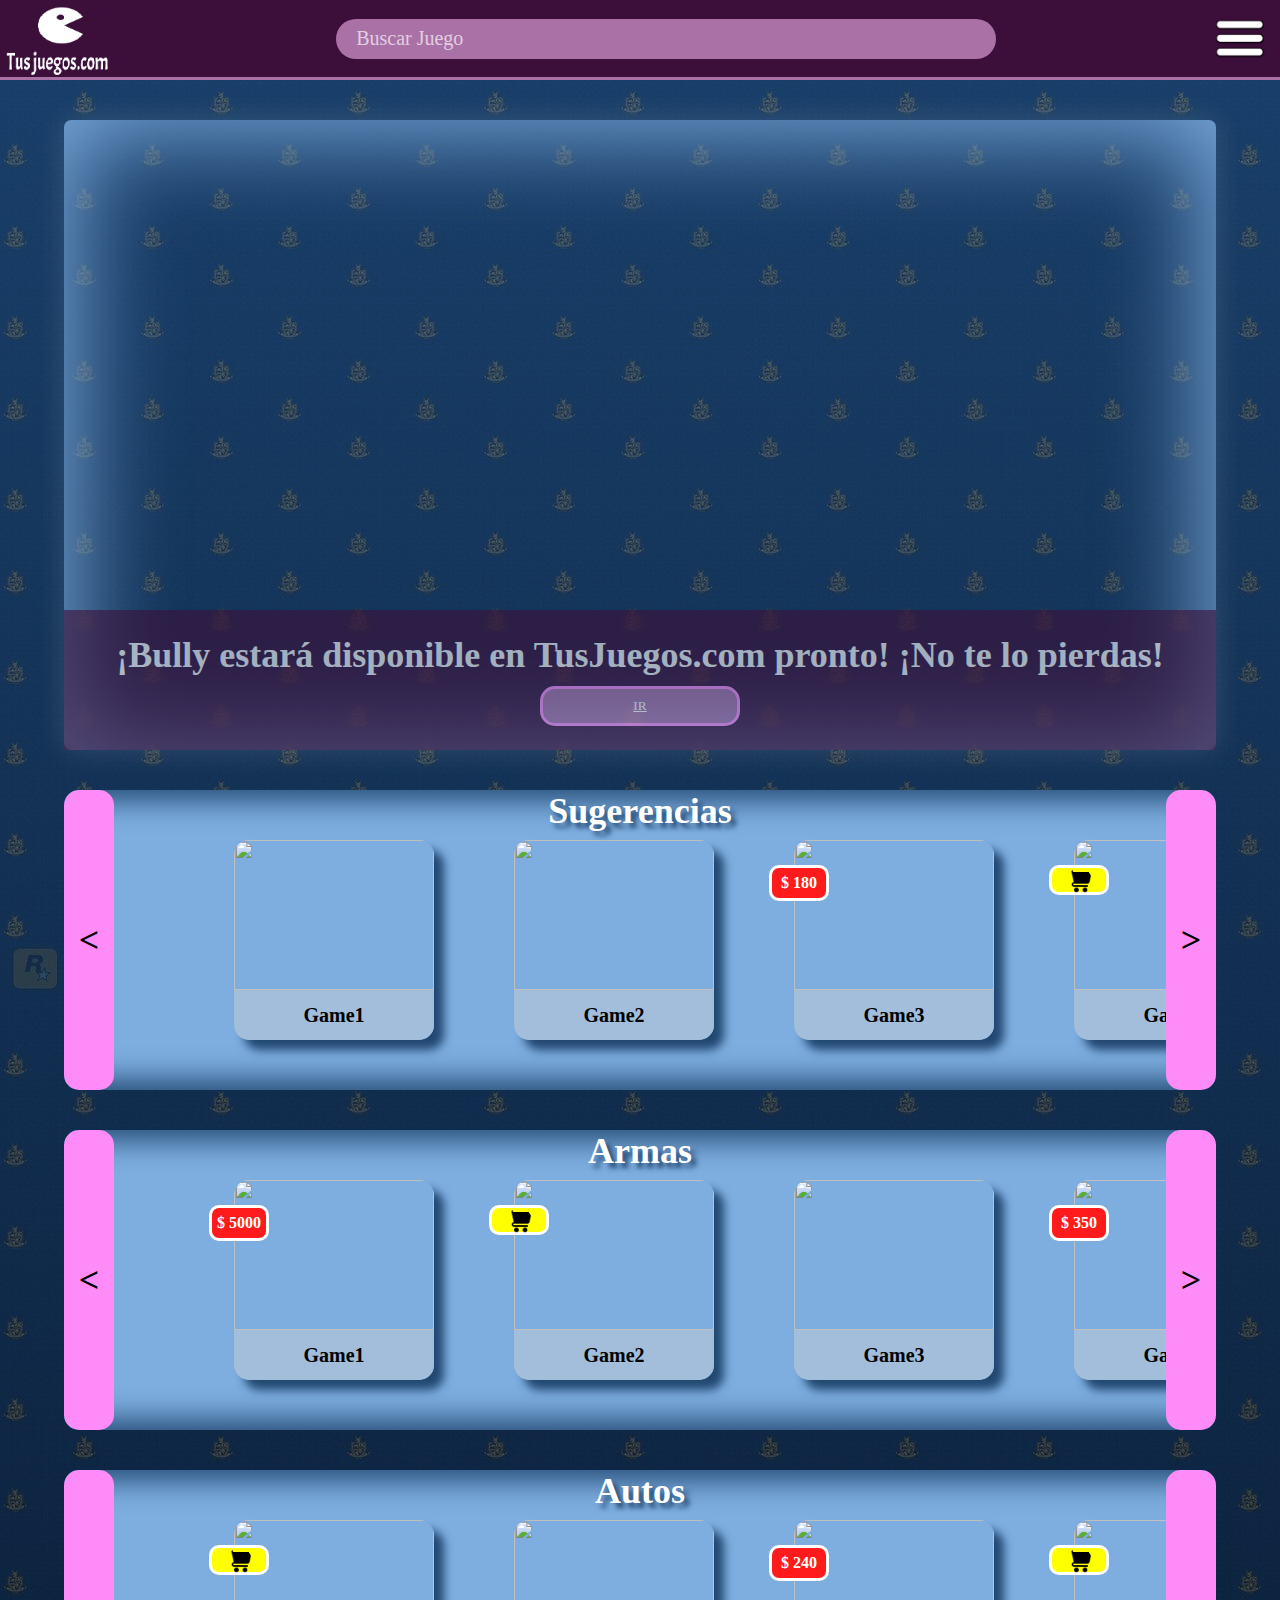
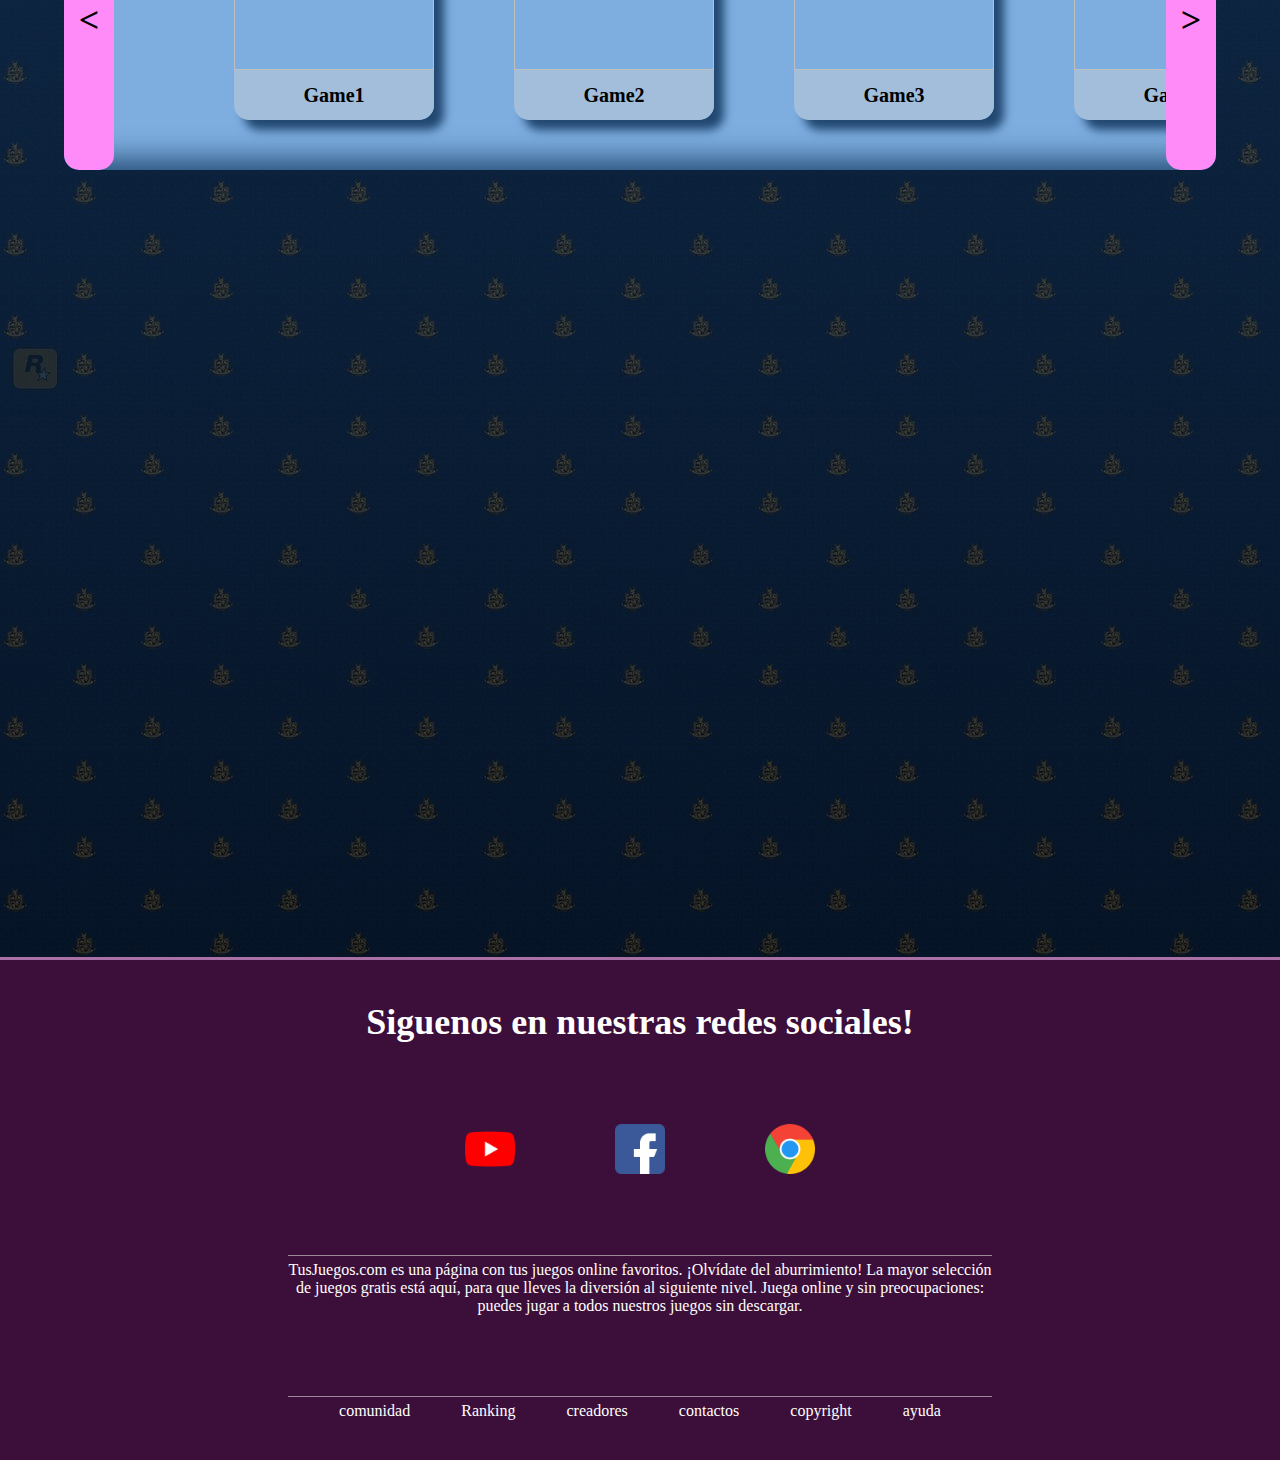
==== TPE-Interfaces/index.html @ 6c7e3aa8 "Add files via upload" ====
<!DOCTYPE html>
<html lang="en">
<head>
    <meta charset="UTF-8">
    <meta http-equiv="X-UA-Compatible" content="IE=edge">
    <meta name="viewport" content="width=device-width, initial-scale=1.0">
    <link rel="stylesheet" href="css/style.css">
    <title>TusJuegos.com</title>
</head>
<body class="home-body">
    
    <header>
            <img class="logo" src="css/img/logo.png" alt="logo">
            <input class="cuadroBusqueda" type="text" placeholder="Buscar Juego">
        
            <img src="css/img/burger.png" alt="burguerNav" class="burger">
    </header>

    <nav class="hiddenClass">
        <ul>
            <li>Categorias</li>
            <li>Lanzamientos</li>
            <li>Mis juegos</li>
            <li>Mi Perfil</li>
            <li>Cerrar Sesion</li>
        </ul>
    </nav>

    <main class="main-home">

        <section class="home-lanzamiento">
            <div class="txt-home-lanzamiento">
                <h2>¡Bully estará disponible en TusJuegos.com pronto! ¡No te lo pierdas!</h2>
                <button class="btn-style-lanzamiento">
                    <span>
                        <a href="lanzamiento.html">
                            IR

                        </a>
                    </span>
                </button>
            </div>
        </section>



        <section class="sugerencias gameSection">
            <h2 class="section-title">Sugerencias</h2>
            <button class="atras">&#60</button>
            <div class="carrousel carrousel-home">
                <article class="game-card">
                <img src="https://picsum.photos/200" alt="">
                <a href="">game1</a>
                </article>
                <article class="game-card">
                    <img src="https://picsum.photos/250" alt="">
                    <a href="">game2</a>
                </article>
                <article class="game-card">
                    <div class="pago">$ 180</div>
                    <img src="https://picsum.photos/250" alt="">
                    <a href="">game3</a>
                </article>
                <article class="game-card">
                    <div class="carrito">
                        <img src="css/img/carrito.png" alt="">
                    </div>
                    <img src="https://picsum.photos/250" alt="">
                    <a href="">game4</a>
                </article>
                <article class="game-card">
                    <img src="https://picsum.photos/250" alt="">
                    <a href="">game5</a>
                </article>
                <article class="game-card">
                    <img src="https://picsum.photos/250" alt="">
                    <a href="">game6</a>
                </article>
            </div>
            <button class="adelante">&#62</button>
        </section>




        <section class="juegosArmas gameSection">
    <h2 class="section-title">Armas</h2>
            <button class="atras">&#60</button>

            <div class="carrousel carrousel-home">
               
                <article class="game-card">
                    <div class="pago">$ 5000</div>
                <img src="https://picsum.photos/200" alt="">
                <a href="">game1</a>
                </article>

                <article class="game-card">
                    <div class="carrito">
                        <img src="css/img/carrito.png" alt="">
                    </div>
                    <img src="https://picsum.photos/250" alt="">
                    <a href="">game2</a>
                </article>
                <article class="game-card">
                    <img src="https://picsum.photos/250" alt="">
                    <a href="">game3</a>
                </article>
                <article class="game-card">
                    <div class="pago">$ 350</div>
                    <img src="https://picsum.photos/250" alt="">
                    <a href="">game4</a>
                </article>
                <article class="game-card">
                    <img src="https://picsum.photos/250" alt="">
                    <a href="">game5</a>
                </article>
                <article class="game-card">
                    <img src="https://picsum.photos/250" alt="">
                    <a href="">game6</a>
                </article>
            </div>
            <button class="adelante">&#62</button>

        </section>

        <section class="juegosAutos gameSection">
            <h2 class="section-title">Autos</h2>
            <button class="atras">&#60</button>
            <div class="carrousel carrousel-home">
                <article class="game-card">
                    <div class="carrito">
                        <img src="css/img/carrito.png" alt="">
                    </div>
                <img src="https://picsum.photos/200" alt="">
                <a href="">game1</a>
                </article>
                <article class="game-card">
                    <img src="https://picsum.photos/250" alt="">
                    <a href="">game2</a>
                </article>
                <article class="game-card">
                    <div class="pago">$ 240</div>
                    <img src="https://picsum.photos/250" alt="">
                    <a href="">game3</a>
                </article>
                <article class="game-card">
                    <div class="carrito">
                        <img src="css/img/carrito.png" alt="">
                    </div>
                    <img src="https://picsum.photos/250" alt="">
                    <a href="">game4</a>
                </article>
                <article class="game-card">
                    <div class="pago">$ 200</div>
                    <img src="https://picsum.photos/250" alt="">
                    <a href="">game5</a>
                </article>
                <article class="game-card">
                    <img src="https://picsum.photos/250" alt="">
                    <a href="">game6</a>
                </article>
            </div>
            <button class="adelante">&#62</button>

        </section>
    </main>



    <footer>
        <h2>Siguenos en nuestras redes sociales!</h2>

        <div class="footer-redes">
            <img src="css/img/youtube.png" alt="youtube">
            <img src="css/img/facebook.png" alt="facebook">
            <img src="css/img/chrome.png" alt="google">
        </div>
        
        <p>TusJuegos.com es una página con tus juegos online favoritos. ¡Olvídate del aburrimiento! La mayor selección de juegos gratis está aquí, para que lleves la diversión al siguiente nivel. Juega online y sin preocupaciones: puedes jugar a todos nuestros juegos sin descargar. </p>
        
        <ul>
            <li>comunidad</li>
            <li>Ranking</li>
            <li>creadores</li>
            <li>contactos</li>
            <li>copyright</li>
            <li>ayuda</li>
        </ul>
    </footer>

    <script src="js/js.js"></script>
</body>
</html>
---- TPE-Interfaces/css/style.css ----
*{
    margin: 0;
    padding: 0;
    color: white;
    font-family: 'Inter';
    list-style: none;
    --home-border:#aa71a7;
}


::-webkit-scrollbar{
    width:12px;
}
::-webkit-scrollbar-track{
    background-color: #3c0f3a;
}
::-webkit-scrollbar-thumb{
    border-radius: 5px;
    background: linear-gradient(to bottom, #aa71a7, #FF8BF9, #aa71a7);
}


h1{
    font-size:64px;
}
h2{
    font-size:36px;
}
h3{
    font-size:20px;
}
h4, p, li{
    font-size:16px;
}
 body{
    background-image: linear-gradient(to bottom,#214871bb, #000000bb), url("img/fondo.jpg");
    position:relative;
} 
.home-body{
    height:340vh;
}

h1{
    font-size: 64px;
}



/* capa negro 0.6 bg body*/
/* body::before{
    content:"";
    height: 100%;
    width: 100%;
    position: absolute;
    background-color:rgb(0, 0, 0);
    opacity: 0.3;
} */


/* HEADER */


header{
    z-index: 15;
    background-color: rgba(60, 15, 58, 1);
    width:100vw;
    --header-height:80px;
    height: var(--header-height);
    position: fixed;
    top:0;
    display: flex;
    justify-content:space-between;
    align-items: center;
    border-bottom:var(--home-border) solid 3px;
    box-sizing: border-box;
}

.cuadroBusqueda{
    height:40px;
    width: 50%;
    background-color: #aa71a7;
    padding-left: 20px;
    border-radius: 30px;
    border-style: none;
    font-size: 20px;
    outline: none;
}

.cuadroBusqueda::placeholder{
    color:rgba(255, 255, 255, 0.671);
}
.logo{
    height:100%;
    transition:0.4s;
}
.logo:hover{
    cursor:pointer;
    transform:scale(0.9);
}





/* BURGER */
.burger{
    --burger-width: 50px;
    width:var(--burger-width);
    height: 50%;
    margin-right:15px;
    transition: 0.4s ease-in-out;
}

.flip{
    transform: rotate(90DEG);
}

.burger:hover{
    cursor: pointer;
    border-radius: 10%;
    background-color:#aa71a7;
}
nav{
    z-index: 15;
    position: fixed;
    top: 90px;
    right:10px;
    background-color: rgba(60, 15, 58, 1);
    border:solid 3px #aa71a7;
    text-align: center;
    
    transition: transform 0.4s ease-in-out;
}
nav li{
    padding: 40px 80px;
}

nav li:hover{
    background-color: #aa71a7;
    cursor: pointer;
}
nav li:active{
    background-color: #FF8BF9;
}

.hiddenClass{
    transform: translate(150%);
}



















/* MAIN HOME*/



.main-home{
    top: 120px;
    /* medida responsive y repeta margenes iguales */
    width:90%;
    position: relative;
    gap:40px;
    display: flex;
    flex-flow: column wrap;
    align-content: center;
    margin:0 auto;
}

/* HOME-LANZAMIENTO */

.home-lanzamiento{
    width:100%;
    height:70vh;
   
    background-size:cover;
    border-radius: 7px;
    display:flex;
    justify-content: space-around;
    align-items: flex-end;
    box-shadow: inset 0 0 100px 10px #7EAEE0, 0 0 30px 0px #ffffff22;
    animation: pasarImgLanzamientoHome 10s infinite  linear;

}
@keyframes pasarImgLanzamientoHome {
    0%,  100%{
        background-image: url("img/bully-preview3.jpg");
        background-position: bottom center;
    }
    24%{
        background-image: url("img/bully-preview3.jpg");
        background-position: top center;
    }
    25%{
        background-image:  url("img/bully-preview2.jpg");
        background-position: top center;
        
    } 
    49%{
         background-image:  url("img/bully-preview2.jpg");
        background-position: bottom center;
    }
     50%{
        background-image:  url("img/desc-bg1.jpg");
        background-position: bottom center;  
    }
    74%{
        background-image:  url("img/desc-bg1.jpg");
        background-position: top center;
    }
     75%{
        background-image:  url("img/bully-preview1.jpg");
        background-position: top center;  
    }
    99%{
        background-image:  url("img/bully-preview1.jpg");
        background-position: bottom center;
    }

}




.txt-home-lanzamiento{
    line-height: 50px;
    text-align: center;
    backdrop-filter:blur(3px);
    background-color: #3c0f3a;
    width:100%;
    padding:20px;
    opacity:0.6;
    transition:0.4s;
}

.txt-home-lanzamiento:hover{
    opacity:0.9;

}

.btn-style-lanzamiento{
    height: 40px;
    width: 200px;
    border-radius: 15px;
    background-color:#aa71a7;
    border:solid #FF8BF9;
    
    transition: all 1s ease;
    position:relative;
    overflow: hidden;
}

 /* animacion boton ver lanzamiento */
.btn-style-lanzamiento::before{
    content:"";
    background-color:#FF8BF9;
    width:210px;
    height:80px;
    padding-right:10px;
    position:absolute;
    top:-82px;
    left:-15px;
    transition:  0.4s ease-out;
    border-radius: 50%;
} 
.btn-style-lanzamiento span{
    position:relative;
}


.btn-style-lanzamiento:hover::before{
    top:-20px;
}
.btn-style-lanzamiento:hover{
    cursor:pointer;
    transform: scale(1.1);
}
.btn-style-lanzamiento:hover span a{
    color:#3c0f3a;
    font-size:2em;
    transition: 0.4s;
}

.section-title{
    z-index:5;
    margin:0 auto;
    text-shadow: 5px 5px 5px  #214871;
    height:fit-content;
    padding: 0 10px;
}











/* carrouseles */
.gameSection{
    width: 100%;
    height: 300px;
    border-radius:15px;
    background-color: #7EAEE0;
    text-align: center;
    display:flex;
    position:relative;
    overflow: hidden;
    box-shadow: inset 0 0 30px 10px #214871;
}
.gameSection button{
    /* z-index:10; */
    background-color: #FF8BF9;
    color:black;
    font-weight: bolder;
    --width-btn:50px;
    height:300px;
    width: var(--width-btn);
    position:absolute;
    border-radius: 15px;
    margin:0;
    padding:0;
    border:none;
    font-size:36px;
    z-index: 1;
    transition: box-shadow 0.2s;
}

/* para todos los carrouseles */
.atras:hover{
    cursor: pointer;
    box-shadow: 0px 0px 20px 20px #FF8BF9;
}
.adelante:hover{
    box-shadow: 0px 0 20px 20px #FF8BF9;
    cursor: pointer;
}

.gameSection .atras{
    left:0px;
}
.gameSection .adelante{
    right:0px;
}
.carrousel-home{
    overflow: hidden;
    margin-left:120px;
    display:flex;
    flex-flow: row nowrap;
    gap: 80px;
    padding: 0 50px;
    align-items: center;
    justify-content: space-between;
    position: absolute;
    scroll-behavior: smooth;
    transition:0.6s ease-in-out;
    height:100%;
}



/*  GAME CARDS */
.game-card{
    display:flex;
    flex-flow:column;
    border-radius: 15px;
position:relative;
    box-shadow:10px 10px 10px 0px #214871;
    transition: transform 0.2s;
}
.game-card:hover{
   
    transform: scale(1.05);
    box-shadow: 10px 10px 20px 0px #214871;
    border:solid 3px #ffffffaa;
}
.pago:hover, .carrito:hover{
    cursor:pointer;
}
 
/* .pago::before, .carrito{
    transition: width 0.4s;
} */
.game-card:hover .pago::before{
    content:"clickea aqui para agregar al carrito";
    position: absolute;
    top:-3px;
    left:-3px;
    width:350%;
    background-color: rgb(255, 107, 107);
    height:200%;
    border:white solid;
    border-radius: 10px;
    box-sizing: content-box;
}
.game-card:hover .carrito::before{
    content:"clickea aqui para confirmar comprar";
    position: absolute;
    color:black;
    top:-3px;
    left:-3px;
    width:350%;
    background-color: rgb(255, 255, 110);
    line-height:200%;
    border:white solid;
    border-radius: 10px;
    box-sizing: content-box;
}

.game-card img{
    object-fit:fill;
    border-radius:15px 15px 0 0;
    height: 150px;
    width: 200px;
}

.game-card a{
    color:black;
    text-decoration:none;
    font-weight: bolder;
    font-size:20px;
    text-transform: capitalize;
    background-color:#a2bedb;
    line-height: 50px;
    border-radius: 0 0 15px 15px;
 
}

.pago, .carrito{
    width:60px;
    border:solid;
    font-weight: bold;
    box-sizing: border-box;
    border-radius:10px;
    position:absolute;
    
    left:-25px;
    top:25px;
}
.pago{
    line-height:30px;
    background-color: rgb(255, 27, 27);
    text-align:center;
}
.carrito{
    height:30px;
    background:yellow;
}
.carrito img{
    width:25px;
    height:fit-content;
}

/* free-game buy-game bought-game */









/* FOOTER */
footer{
    border-top:solid #aa71a7;
    width: 100%;
    height: 500px;
    background-color: #3c0f3a;
    position:absolute;
    bottom:0px;
    display:flex;
    flex-flow: column wrap;
    justify-content: space-around;
    align-items: center;
    text-align: center;
}
footer ul{
    display:flex;
    flex-flow:  nowrap;
    justify-content: space-evenly;
}
footer p, footer ul{
    border-top:#cdc8c8a8 solid 1px;   
    width:55%;
    padding-top:5px;
}
.footer-redes{
    display: flex;
    justify-content: center;
    gap:100px;
    
}
.footer-redes img{
width:50px;
height:50px;
}





































/* LANZAMIENTO */

.lanzamiento-body{
    height:500vh;
}

.hero-main{
    margin-top:80px;
}





/* seccion hero */
.hero-image{
    height: calc(100vh - 80px);/*ventana - header*/
    /* background: attachment position/size | repeat |  image/color  */
    position:relative;
    display: flex;
    justify-content: space-evenly;
}

.hero-image::before{
    content:"";
    height:70px;
    width:70px;
    background-image: url("img/go-down.png");
    filter:opacity(1);
    background-size: cover;
    position:absolute;
    bottom:10px;
    left:calc(50% - 35px);
    z-index:1;
    animation: up-down infinite 0.4s linear alternate;
}

@keyframes up-down{
    100%{
        transform: translateY(7px);
    }
}

.logo-game{
    object-fit: contain;
    width:300px;
}
.img-superpuesta{
    z-index: 1;
 }

.blur-hero{
    position:absolute;
    width:100%;
    height:100%;
    object-fit: cover;
    filter:blur(5px) brightness(0.4);
    z-index:0;
    
}





/* CARACTERISTICAS */

.hero-caracteristicas{
    background-color: #7EAEE055;
    margin-top: 100px;
    width:100%;
    padding: 100px 50px;
    box-sizing: border-box;
    display:grid;
    grid-template-columns: 1fr 1fr;
    flex-wrap: wrap;
    position:relative;
    gap:50px;
    justify-content: space-evenly;
}

.feature-card{
    height: 200px;
    display:flex;
    text-align: center;
    border-radius:15px;
    overflow: hidden;
    box-shadow: 0 5px 5px 0px;
    transition: transform 0.4s;
}
.feature-card:hover{
    transform: translateY(10px);
    box-shadow: 0 0px 0px 0px;
    border:solid black;

}

.feature-card img{
    width:400px;
    border-radius:0 15px 15px  0;
}

.feature-card .desc{
    width:150px;
    padding:25px;
    background-color:#3c0f3a;
    display:flex;
    align-items: center;
}
.hero-caracteristicas h1{
    position:absolute;
    left:50px;
    top:25px;
    line-height: 50px;
}




/* PERSONAJES */

.hero-personajes{
    width:90%;
    height:80vh;
    overflow: hidden;
    background-color: #7EAEE055;
    margin:100px auto;
    text-align: center;
    display:flex;
    align-items: center;
    position:relative;
}
.hero-personajes h1{
    position:absolute;
    top:0px;
    left:50px;
}

.hero-personajes .atras, .hero-personajes .adelante{
width:50px;
height:100px;
position:absolute;
background-color: #FF8BF9;
color:black;
font-size: 36px;
font-weight: bold;
z-index:1;
}

.hero-personajes .atras{
    left:25px;
    border-radius: 100% 0 0 100%;
}

.hero-personajes .adelante{
    right:25px;
    border-radius: 0 100% 100% 0;

}


.hero-personajes-carrousel{
    display:flex;
    flex-wrap: nowrap;
    gap:150px;

    overflow: hidden;

    position:absolute;
    margin-left: calc(50% - 300px);
    transition:0.4s;
}
.personaje-card{
    height:50vh;
    background:#3c0f3a;
    border-radius: 100% 0 100% 0;
    display:flex;
    transition:0.4s;
    border:solid 1px #FF8BF9;
}
.personaje-card:hover, .personaje-card:hover img{
    border-radius: 0;
    border:none;
    border-bottom:solid 3px #FF8BF9;
}

.personaje-card img{
    width:350px;
    border-radius: 100%;
    border:solid;
    transition:0.4s;

}
.personaje-card .desc-personaje{
    width:200px;
    padding:20px;
    text-align: center;
    display: flex;
    flex-flow: column;
    justify-content:space-evenly;
}







/* DESCRIPTION */

.hero-descripcion{
width: 90%;
margin:0 auto;
background-image: linear-gradient(#030E1A99, #030E1A99), url("img/desc-bg1.jpg");
background-size: cover;
height:80vh;
text-align:center;
box-shadow: 0 0 20px 1px #7EAEE0;

display:flex;
flex-flow: column;
align-items:center;
justify-content: center;
}

.hero-descripcion p{
    backdrop-filter: blur(5px);
    color: #ffffffbb;
    line-height: 2em;
    width:50vw;
}
.hero-descripcion h2{
    color: #ffffffbb;
    line-height: 3em;
}



/* 
COMPONENTS
#aa71a7
rgba(60, 15, 58, 1)
#214871

carrousel{
    display:flex;
    flex.wrap:nowrap;
    overflow:scroll;
}

/* OUTLINE: COLOR STYLO WIDTH */
 
/* BOX-SHADOW: X Y BLUR ALCANZA COLOR */
  
  /* TEXT-SHADOW: COLOR X Y BLUR */



  /* MOBILE FIRST */

/* Para que no se rompa la lista del footer */

@media only screen and (max-width:600px) {

    footer p, footer ul{
        width:90%;
    }
}

@media only screen and (min-width:600px) and (max-width:800px){
    footer p, footer ul{
        width:80%;
    }
}
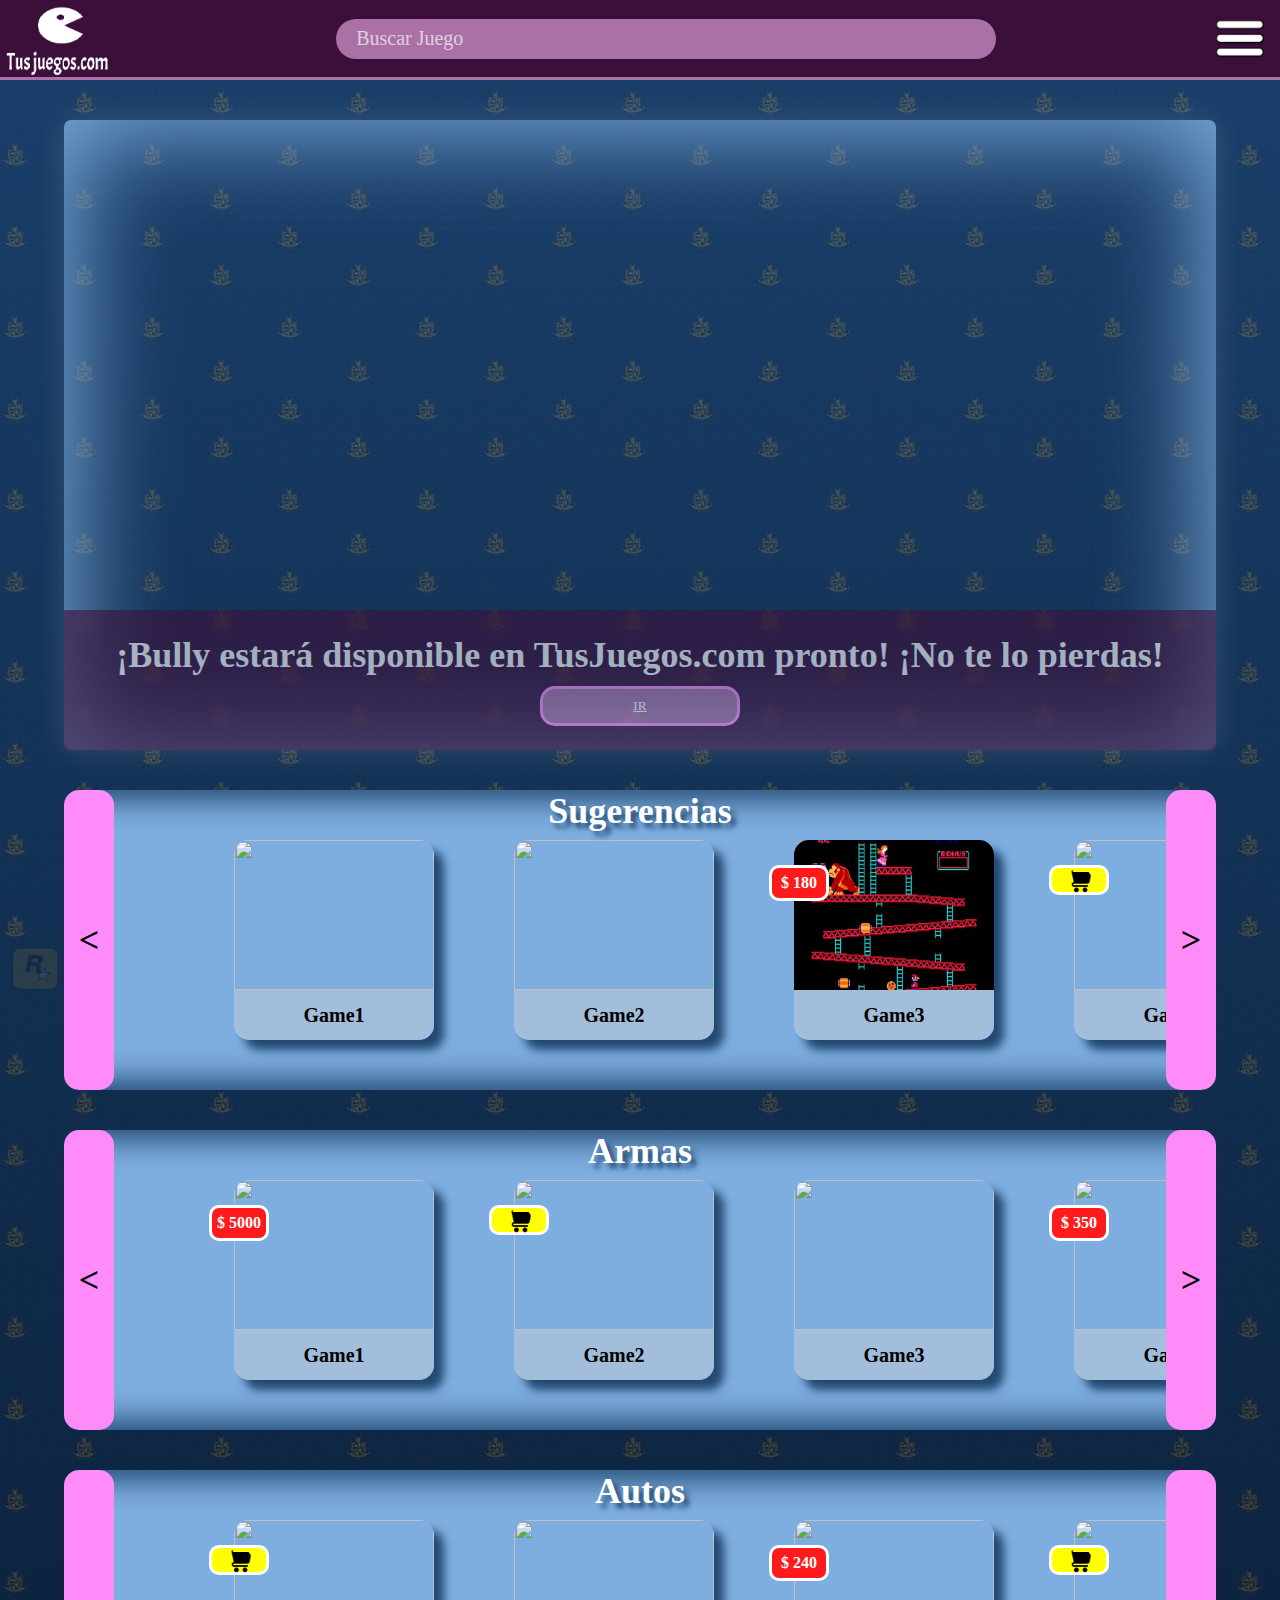
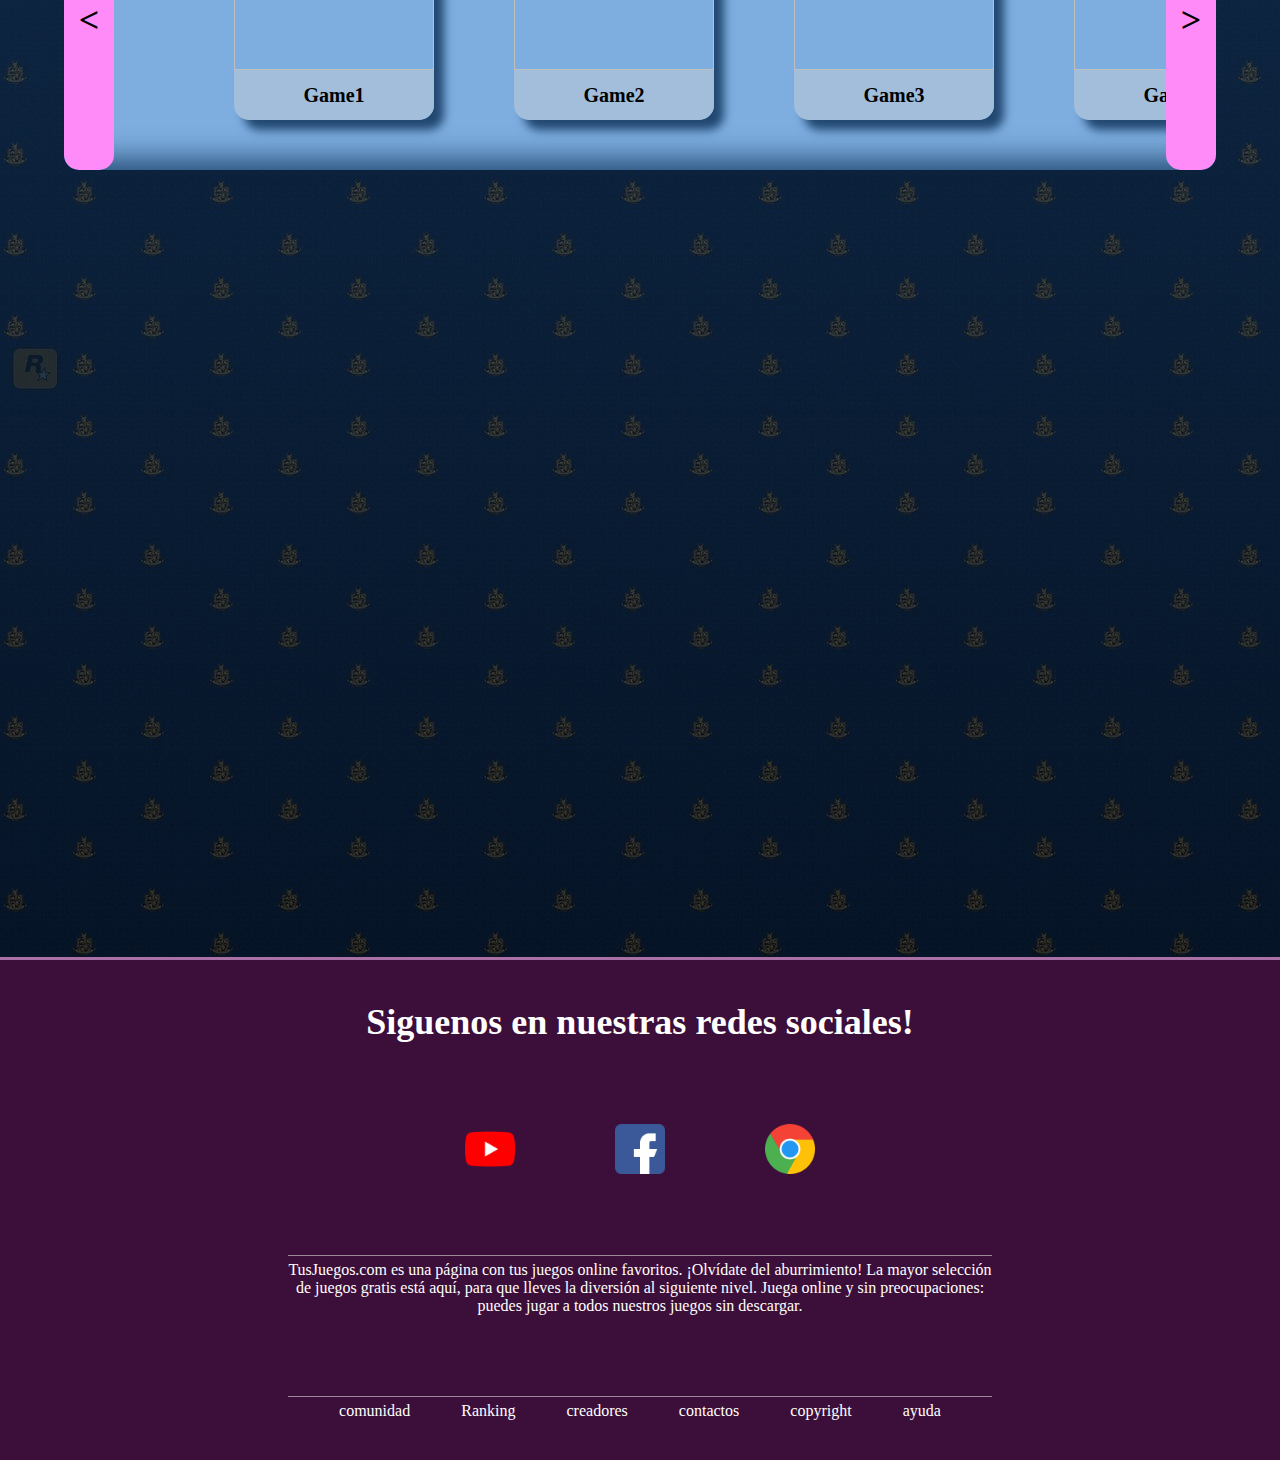
==== commit 8ecc8b66: "Add files via upload" ====
--- a/TPE-Interfaces/index.html
+++ b/TPE-Interfaces/index.html
@@ -49,31 +49,31 @@
             <button class="atras">&#60</button>
             <div class="carrousel carrousel-home">
                 <article class="game-card">
-                <img src="https://picsum.photos/200" alt="">
+                <img src="img/images" alt="">
                 <a href="">game1</a>
                 </article>
                 <article class="game-card">
-                    <img src="https://picsum.photos/250" alt="">
+                    <img src="img/pacman" alt="">
                     <a href="">game2</a>
                 </article>
                 <article class="game-card">
                     <div class="pago">$ 180</div>
-                    <img src="https://picsum.photos/250" alt="">
+                    <img src="img/donkey-kong.jpg" alt="">
                     <a href="">game3</a>
                 </article>
                 <article class="game-card">
                     <div class="carrito">
                         <img src="css/img/carrito.png" alt="">
                     </div>
-                    <img src="https://picsum.photos/250" alt="">
+                    <img src="/img/b16358b5e704a3a4c994ffb08673ba5a" alt="">
                     <a href="">game4</a>
                 </article>
                 <article class="game-card">
-                    <img src="https://picsum.photos/250" alt="">
+                    <img src="/img/450_1000" alt="">
                     <a href="">game5</a>
                 </article>
                 <article class="game-card">
-                    <img src="https://picsum.photos/250" alt="">
+                    <img src="/img/Screenshot 2022-09-19 155250 alt="">
                     <a href="">game6</a>
                 </article>
             </div>
@@ -91,7 +91,7 @@
                
                 <article class="game-card">
                     <div class="pago">$ 5000</div>
-                <img src="https://picsum.photos/200" alt="">
+                <img src="/img/images" alt="">
                 <a href="">game1</a>
                 </article>
 
@@ -99,24 +99,24 @@
                     <div class="carrito">
                         <img src="css/img/carrito.png" alt="">
                     </div>
-                    <img src="https://picsum.photos/250" alt="">
+                    <img src="/img/Screenshot 2022-09-19 155250" alt="">
                     <a href="">game2</a>
                 </article>
                 <article class="game-card">
-                    <img src="https://picsum.photos/250" alt="">
+                    <img src="/img/Screenshot 2022-09-19 155614" alt="">
                     <a href="">game3</a>
                 </article>
                 <article class="game-card">
                     <div class="pago">$ 350</div>
-                    <img src="https://picsum.photos/250" alt="">
+                    <img src="/img/Screenshot 2022-09-19 155802" alt="">
                     <a href="">game4</a>
                 </article>
                 <article class="game-card">
-                    <img src="https://picsum.photos/250" alt="">
+                    <img src="/img/Screenshot 2022-09-19 160124" alt="">
                     <a href="">game5</a>
                 </article>
                 <article class="game-card">
-                    <img src="https://picsum.photos/250" alt="">
+                    <img src="/img/juegos-online-7" alt="">
                     <a href="">game6</a>
                 </article>
             </div>
@@ -132,32 +132,32 @@
                     <div class="carrito">
                         <img src="css/img/carrito.png" alt="">
                     </div>
-                <img src="https://picsum.photos/200" alt="">
+                <img src="/img/Screenshot 2022-10-10 234047.png" alt="">
                 <a href="">game1</a>
                 </article>
                 <article class="game-card">
-                    <img src="https://picsum.photos/250" alt="">
+                    <img src="/img/Screenshot 2022-10-10 234019.png" alt="">
                     <a href="">game2</a>
                 </article>
                 <article class="game-card">
                     <div class="pago">$ 240</div>
-                    <img src="https://picsum.photos/250" alt="">
+                    <img src="/img/Screenshot 2022-10-10 234006.png" alt="">
                     <a href="">game3</a>
                 </article>
                 <article class="game-card">
                     <div class="carrito">
                         <img src="css/img/carrito.png" alt="">
                     </div>
-                    <img src="https://picsum.photos/250" alt="">
+                    <img src="/img/Screenshot 2022-10-10 233950.png" alt="">
                     <a href="">game4</a>
                 </article>
                 <article class="game-card">
                     <div class="pago">$ 200</div>
-                    <img src="https://picsum.photos/250" alt="">
+                    <img src="/img/Screenshot 2022-10-10 233935.png" alt="">
                     <a href="">game5</a>
                 </article>
                 <article class="game-card">
-                    <img src="https://picsum.photos/250" alt="">
+                    <img src="/img/Screenshot 2022-10-10 233906.png" alt="">
                     <a href="">game6</a>
                 </article>
             </div>
@@ -165,7 +165,6 @@
 
         </section>
     </main>
-
 
 
     <footer>
--- a/TPE-Interfaces/css/style.css
+++ b/TPE-Interfaces/css/style.css
@@ -515,15 +515,43 @@
     gap:100px;
     
 }
+.footer-redes{
+    cursor:pointer;
+
+}
 .footer-redes img{
 width:50px;
 height:50px;
 }
 
-
-
-
-
+footer li:hover{
+    cursor:pointer;
+    color:rgb(227, 234, 184);
+}
+
+/* si son img las 1ras hijas es xq no tiene su componente carrito/pago */
+.game-card:hover>img:first-child+a::before{
+    content:"Jugar";
+    position:absolute;
+    top:150px;
+    padding: 12px 0;
+    width:100%;
+    left:-3px;
+    box-sizing: content-box;
+    line-height: normal;
+    border-radius: 10px;
+    border:solid white;
+    background-color: rgb(96, 255, 96);
+}
+
+.game-card a{
+    cursor:default;
+}
+.game-card a:hover::before{
+    cursor:pointer;
+    background-color: rgb(2, 10, 2) ;
+    color:white
+}
 
 
 
